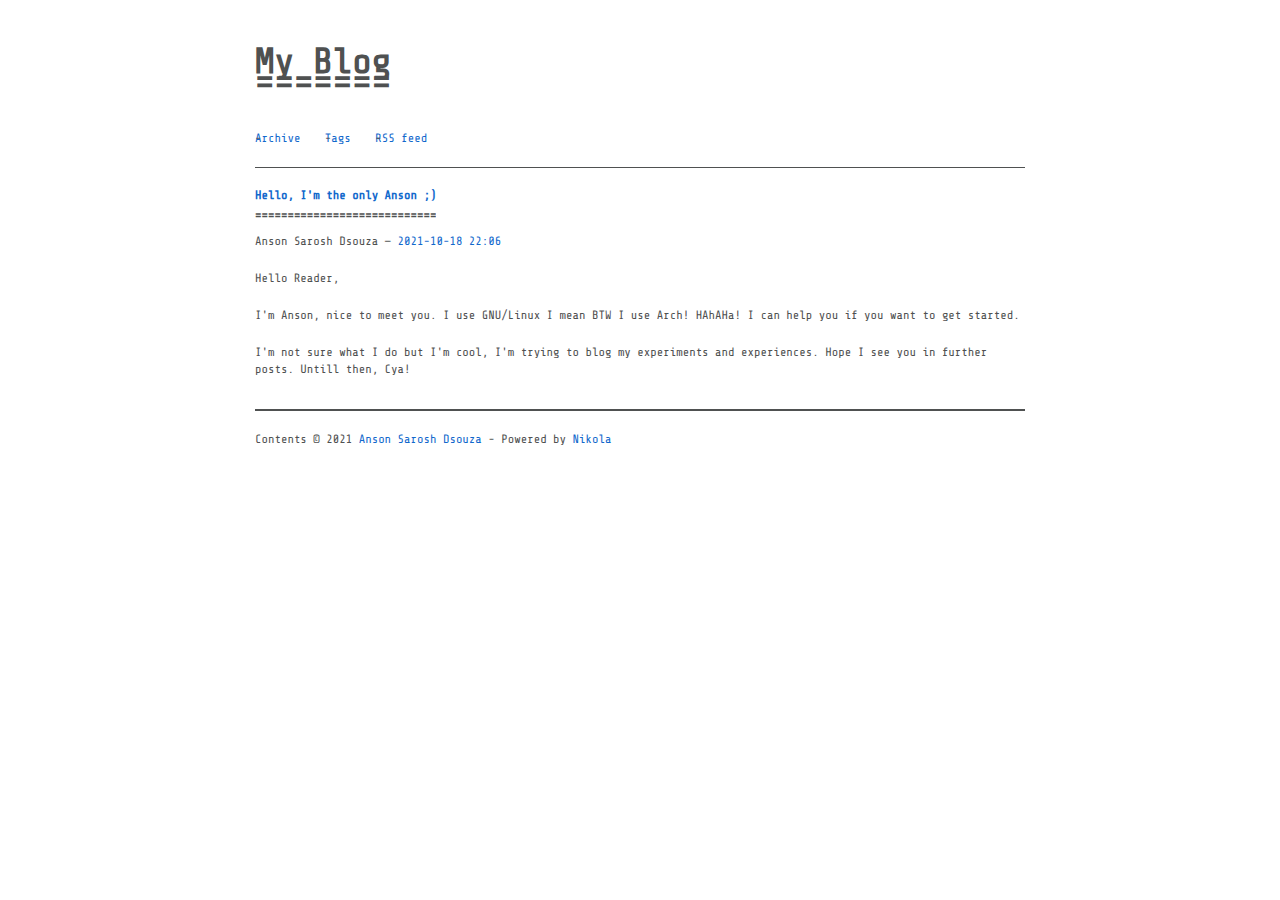
==== index.html @ a4eeb804 "Nikola auto commit." ====
<!DOCTYPE html>
<html prefix="" lang="en">
<head>
<meta charset="utf-8">
<meta name="description" content="My online space">
<meta name="viewport" content="width=device-width">
<title>My Blog</title>
<link href="assets/css/rst.css" rel="stylesheet" type="text/css">
<link href="assets/css/code.css" rel="stylesheet" type="text/css">
<link href="assets/css/hack.css" rel="stylesheet" type="text/css">
<link href="assets/css/theme.css" rel="stylesheet" type="text/css">
<link href="https://fonts.googleapis.com/css?family=Share+Tech+Mono" rel="stylesheet">
<meta name="theme-color" content="#5670d4">
<meta name="generator" content="Nikola (getnikola.com)">
<link rel="alternate" type="application/rss+xml" title="RSS" href="rss.xml">
<link rel="canonical" href="https://theonlyanson.github.io/">
<!--[if lt IE 9]><script src="assets/js/html5.js"></script><![endif]--><link rel="prefetch" href="posts/hello-im-the-only-anson/" type="text/html">
</head>
<body class="hack">

<a href="#content" class="sr-only sr-only-focusable">Skip to main content</a>
    <div id="container">
         
    <header id="header"><h1 id="brand"><a href="." title="My Blog" rel="home">

        <span id="blog-title">My Blog</span>
    </a></h1>

        

        
    <nav id="menu"><ul>
<li><a href="archive.html">Archive</a></li>
                <li><a href="categories/">Tags</a></li>
                <li><a href="rss.xml">RSS feed</a></li>

    

    
    
    </ul></nav></header><main id="content"><div class="postindex">
    <article class="h-entry post-text" itemscope="itemscope" itemtype="http://schema.org/Article"><header><h1 class="p-name entry-title"><a href="posts/hello-im-the-only-anson/" class="u-url">Hello, I'm the only Anson ;)</a></h1>
        <div class="metadata">
            <p class="byline author vcard"><span class="byline-name fn" itemprop="author">
                Anson Sarosh Dsouza
            </span></p>
            <p class="dateline">
            <a href="posts/hello-im-the-only-anson/" rel="bookmark">
            <time class="published dt-published" datetime="2021-10-18T22:06:48+05:30" itemprop="datePublished" title="2021-10-18 22:06">2021-10-18 22:06</time></a>
            </p>
        </div>
    </header><div class="e-content entry-content">
    <div>
<p>Hello Reader,</p>
<p>I'm Anson, nice to meet you.
I use GNU/Linux I mean BTW  I use Arch! HAhAHa! I can help you if you want to get started.</p>
<p>I'm not sure what I do but I'm cool, I'm trying to blog my experiments and experiences.
Hope I see you in further posts. Untill then, Cya!</p>
</div>
    </div>
    </article>
</div>







         </main><footer id="footer"><p>Contents © 2021         <a href="mailto:spydr2202@gmail.com">Anson Sarosh Dsouza</a> - Powered by         <a href="https://getnikola.com" rel="nofollow">Nikola</a>         </p>
            
        </footer>
</div>
    
    

    
    
    
</body>
</html>
---- assets/css/rst.css ----
@import url("rst_base.css");
@import url("nikola_rst.css");
---- assets/css/code.css ----
/* code.css file generated by Nikola */
pre { line-height: 125%; }
td.linenos .normal { color: inherit; background-color: transparent; padding-left: 5px; padding-right: 5px; }
span.linenos { color: inherit; background-color: transparent; padding-left: 5px; padding-right: 5px; }
td.linenos .special { color: #000000; background-color: #ffffc0; padding-left: 5px; padding-right: 5px; }
span.linenos.special { color: #000000; background-color: #ffffc0; padding-left: 5px; padding-right: 5px; }
pre.code .hll, .code .codetable .hll, .highlight pre .hll { background-color: #ffffcc }
pre.code , .code .codetable , .highlight pre { background: #f8f8f8; }
pre.code .c, .code .codetable .c, .highlight pre .c { color: #408080; font-style: italic } /* Comment */
pre.code .err, .code .codetable .err, .highlight pre .err { border: 1px solid #FF0000 } /* Error */
pre.code .k, .code .codetable .k, .highlight pre .k { color: #008000; font-weight: bold } /* Keyword */
pre.code .o, .code .codetable .o, .highlight pre .o { color: #666666 } /* Operator */
pre.code .ch, .code .codetable .ch, .highlight pre .ch { color: #408080; font-style: italic } /* Comment.Hashbang */
pre.code .cm, .code .codetable .cm, .highlight pre .cm { color: #408080; font-style: italic } /* Comment.Multiline */
pre.code .cp, .code .codetable .cp, .highlight pre .cp { color: #BC7A00 } /* Comment.Preproc */
pre.code .cpf, .code .codetable .cpf, .highlight pre .cpf { color: #408080; font-style: italic } /* Comment.PreprocFile */
pre.code .c1, .code .codetable .c1, .highlight pre .c1 { color: #408080; font-style: italic } /* Comment.Single */
pre.code .cs, .code .codetable .cs, .highlight pre .cs { color: #408080; font-style: italic } /* Comment.Special */
pre.code .gd, .code .codetable .gd, .highlight pre .gd { color: #A00000 } /* Generic.Deleted */
pre.code .ge, .code .codetable .ge, .highlight pre .ge { font-style: italic } /* Generic.Emph */
pre.code .gr, .code .codetable .gr, .highlight pre .gr { color: #FF0000 } /* Generic.Error */
pre.code .gh, .code .codetable .gh, .highlight pre .gh { color: #000080; font-weight: bold } /* Generic.Heading */
pre.code .gi, .code .codetable .gi, .highlight pre .gi { color: #00A000 } /* Generic.Inserted */
pre.code .go, .code .codetable .go, .highlight pre .go { color: #888888 } /* Generic.Output */
pre.code .gp, .code .codetable .gp, .highlight pre .gp { color: #000080; font-weight: bold } /* Generic.Prompt */
pre.code .gs, .code .codetable .gs, .highlight pre .gs { font-weight: bold } /* Generic.Strong */
pre.code .gu, .code .codetable .gu, .highlight pre .gu { color: #800080; font-weight: bold } /* Generic.Subheading */
pre.code .gt, .code .codetable .gt, .highlight pre .gt { color: #0044DD } /* Generic.Traceback */
pre.code .kc, .code .codetable .kc, .highlight pre .kc { color: #008000; font-weight: bold } /* Keyword.Constant */
pre.code .kd, .code .codetable .kd, .highlight pre .kd { color: #008000; font-weight: bold } /* Keyword.Declaration */
pre.code .kn, .code .codetable .kn, .highlight pre .kn { color: #008000; font-weight: bold } /* Keyword.Namespace */
pre.code .kp, .code .codetable .kp, .highlight pre .kp { color: #008000 } /* Keyword.Pseudo */
pre.code .kr, .code .codetable .kr, .highlight pre .kr { color: #008000; font-weight: bold } /* Keyword.Reserved */
pre.code .kt, .code .codetable .kt, .highlight pre .kt { color: #B00040 } /* Keyword.Type */
pre.code .m, .code .codetable .m, .highlight pre .m { color: #666666 } /* Literal.Number */
pre.code .s, .code .codetable .s, .highlight pre .s { color: #BA2121 } /* Literal.String */
pre.code .na, .code .codetable .na, .highlight pre .na { color: #7D9029 } /* Name.Attribute */
pre.code .nb, .code .codetable .nb, .highlight pre .nb { color: #008000 } /* Name.Builtin */
pre.code .nc, .code .codetable .nc, .highlight pre .nc { color: #0000FF; font-weight: bold } /* Name.Class */
pre.code .no, .code .codetable .no, .highlight pre .no { color: #880000 } /* Name.Constant */
pre.code .nd, .code .codetable .nd, .highlight pre .nd { color: #AA22FF } /* Name.Decorator */
pre.code .ni, .code .codetable .ni, .highlight pre .ni { color: #999999; font-weight: bold } /* Name.Entity */
pre.code .ne, .code .codetable .ne, .highlight pre .ne { color: #D2413A; font-weight: bold } /* Name.Exception */
pre.code .nf, .code .codetable .nf, .highlight pre .nf { color: #0000FF } /* Name.Function */
pre.code .nl, .code .codetable .nl, .highlight pre .nl { color: #A0A000 } /* Name.Label */
pre.code .nn, .code .codetable .nn, .highlight pre .nn { color: #0000FF; font-weight: bold } /* Name.Namespace */
pre.code .nt, .code .codetable .nt, .highlight pre .nt { color: #008000; font-weight: bold } /* Name.Tag */
pre.code .nv, .code .codetable .nv, .highlight pre .nv { color: #19177C } /* Name.Variable */
pre.code .ow, .code .codetable .ow, .highlight pre .ow { color: #AA22FF; font-weight: bold } /* Operator.Word */
pre.code .w, .code .codetable .w, .highlight pre .w { color: #bbbbbb } /* Text.Whitespace */
pre.code .mb, .code .codetable .mb, .highlight pre .mb { color: #666666 } /* Literal.Number.Bin */
pre.code .mf, .code .codetable .mf, .highlight pre .mf { color: #666666 } /* Literal.Number.Float */
pre.code .mh, .code .codetable .mh, .highlight pre .mh { color: #666666 } /* Literal.Number.Hex */
pre.code .mi, .code .codetable .mi, .highlight pre .mi { color: #666666 } /* Literal.Number.Integer */
pre.code .mo, .code .codetable .mo, .highlight pre .mo { color: #666666 } /* Literal.Number.Oct */
pre.code .sa, .code .codetable .sa, .highlight pre .sa { color: #BA2121 } /* Literal.String.Affix */
pre.code .sb, .code .codetable .sb, .highlight pre .sb { color: #BA2121 } /* Literal.String.Backtick */
pre.code .sc, .code .codetable .sc, .highlight pre .sc { color: #BA2121 } /* Literal.String.Char */
pre.code .dl, .code .codetable .dl, .highlight pre .dl { color: #BA2121 } /* Literal.String.Delimiter */
pre.code .sd, .code .codetable .sd, .highlight pre .sd { color: #BA2121; font-style: italic } /* Literal.String.Doc */
pre.code .s2, .code .codetable .s2, .highlight pre .s2 { color: #BA2121 } /* Literal.String.Double */
pre.code .se, .code .codetable .se, .highlight pre .se { color: #BB6622; font-weight: bold } /* Literal.String.Escape */
pre.code .sh, .code .codetable .sh, .highlight pre .sh { color: #BA2121 } /* Literal.String.Heredoc */
pre.code .si, .code .codetable .si, .highlight pre .si { color: #BB6688; font-weight: bold } /* Literal.String.Interpol */
pre.code .sx, .code .codetable .sx, .highlight pre .sx { color: #008000 } /* Literal.String.Other */
pre.code .sr, .code .codetable .sr, .highlight pre .sr { color: #BB6688 } /* Literal.String.Regex */
pre.code .s1, .code .codetable .s1, .highlight pre .s1 { color: #BA2121 } /* Literal.String.Single */
pre.code .ss, .code .codetable .ss, .highlight pre .ss { color: #19177C } /* Literal.String.Symbol */
pre.code .bp, .code .codetable .bp, .highlight pre .bp { color: #008000 } /* Name.Builtin.Pseudo */
pre.code .fm, .code .codetable .fm, .highlight pre .fm { color: #0000FF } /* Name.Function.Magic */
pre.code .vc, .code .codetable .vc, .highlight pre .vc { color: #19177C } /* Name.Variable.Class */
pre.code .vg, .code .codetable .vg, .highlight pre .vg { color: #19177C } /* Name.Variable.Global */
pre.code .vi, .code .codetable .vi, .highlight pre .vi { color: #19177C } /* Name.Variable.Instance */
pre.code .vm, .code .codetable .vm, .highlight pre .vm { color: #19177C } /* Name.Variable.Magic */
pre.code .il, .code .codetable .il, .highlight pre .il { color: #666666 } /* Literal.Number.Integer.Long */
.highlight table, .highlight tr, .highlight td, .code table, .code tr, .code td { border-spacing: 0; border-collapse: separate; padding: 0 }
.highlight pre, .code pre { white-space: pre-wrap; line-height: normal }
.highlighttable td.linenos, .codetable td.linenos { vertical-align: top; padding-left: 10px; padding-right: 10px; user-select: none; -webkit-user-select: none }
.highlighttable td.linenos code:before, .codetable td.linenos code:before { content: attr(data-line-number) }
.highlighttable td.code, .codetable td.code { overflow-wrap: normal; border-collapse: collapse }
.highlighttable td.code code, .codetable td.code code { overflow: unset; border: none; padding: 0; margin: 0; white-space: pre-wrap; line-height: unset; background: none }
.highlight .lineno.nonumber, .code .lineno.nonumber { list-style: none }
table.codetable, table.highlighttable { width: 100%;}
.codetable td.linenos, td.linenos { text-align: right; width: 3.5em; padding-right: 0.5em; background: rgba(127, 127, 127, 0.2) }
.codetable td.code, td.code { padding-left: 0.5em; }
---- assets/css/hack.css ----
html{font-size:12px}*{box-sizing:border-box;text-rendering:geometricPrecision}body{font-size:1rem;line-height:1.5rem;margin:0;font-family:Menlo,Monaco,Lucida Console,Liberation Mono,DejaVu Sans Mono,Bitstream Vera Sans Mono,Courier New,monospace,serif;word-wrap:break-word}h1,h2,h3,h4,h5,h6{line-height:1.3em}fieldset{border:none;padding:0;margin:0}pre{padding:2rem;margin:1.75rem 0;background-color:#fff;border:1px solid #ccc;overflow:auto}code[class*=language-],pre[class*=language-],pre code{font-weight:100;text-shadow:none;margin:1.75rem 0}a{cursor:pointer;color:#ff2e88;text-decoration:none;border-bottom:1px solid #ff2e88}a:hover{background-color:#ff2e88;color:#fff}.grid{display:-ms-flexbox;display:flex;-ms-flex-wrap:wrap;flex-wrap:wrap}.grid.\-top{-ms-flex-align:start;-ms-grid-row-align:flex-start;align-items:flex-start}.grid.\-middle{-ms-flex-align:center;-ms-grid-row-align:center;align-items:center}.grid.\-bottom{-ms-flex-align:end;-ms-grid-row-align:flex-end;align-items:flex-end}.grid.\-stretch{-ms-flex-align:stretch;-ms-grid-row-align:stretch;align-items:stretch}.grid.\-baseline{-ms-flex-align:baseline;-ms-grid-row-align:baseline;align-items:baseline}.grid.\-left{-ms-flex-pack:start;justify-content:flex-start}.grid.\-center{-ms-flex-pack:center;justify-content:center}.grid.\-right{-ms-flex-pack:end;justify-content:flex-end}.grid.\-between{-ms-flex-pack:justify;justify-content:space-between}.grid.\-around{-ms-flex-pack:distribute;justify-content:space-around}.cell{-ms-flex:1;flex:1;box-sizing:border-box}@media screen and (min-width:768px){.cell.\-1of12{-ms-flex:0 0 8.33333%;flex:0 0 8.33333%}.cell.\-2of12{-ms-flex:0 0 16.66667%;flex:0 0 16.66667%}.cell.\-3of12{-ms-flex:0 0 25%;flex:0 0 25%}.cell.\-4of12{-ms-flex:0 0 33.33333%;flex:0 0 33.33333%}.cell.\-5of12{-ms-flex:0 0 41.66667%;flex:0 0 41.66667%}.cell.\-6of12{-ms-flex:0 0 50%;flex:0 0 50%}.cell.\-7of12{-ms-flex:0 0 58.33333%;flex:0 0 58.33333%}.cell.\-8of12{-ms-flex:0 0 66.66667%;flex:0 0 66.66667%}.cell.\-9of12{-ms-flex:0 0 75%;flex:0 0 75%}.cell.\-10of12{-ms-flex:0 0 83.33333%;flex:0 0 83.33333%}.cell.\-11of12{-ms-flex:0 0 91.66667%;flex:0 0 91.66667%}}@media screen and (max-width:768px){.grid{-ms-flex-direction:column;flex-direction:column}.cell{-ms-flex:0 0 auto;flex:0 0 auto}}.hack,.hack blockquote,.hack code,.hack em,.hack h1,.hack h2,.hack h3,.hack h4,.hack h5,.hack h6,.hack strong{font-size:1rem;font-style:normal;font-family:Menlo,Monaco,Lucida Console,Liberation Mono,DejaVu Sans Mono,Bitstream Vera Sans Mono,Courier New,monospace,serif}.hack blockquote,.hack code,.hack em,.hack strong{line-height:20px}.hack blockquote,.hack code,.hack footer,.hack h1,.hack h2,.hack h3,.hack h4,.hack h5,.hack h6,.hack header,.hack li,.hack ol,.hack p,.hack section,.hack ul{float:none;margin:0;padding:0}.hack blockquote,.hack h1,.hack ol,.hack p,.hack ul{margin-top:20px;margin-bottom:20px}.hack h1{position:relative;display:inline-block;display:table-cell;padding:20px 0 30px;margin:0;overflow:hidden}.hack h1:after{content:"====================================================================================================";position:absolute;bottom:10px;left:0}.hack h1+*{margin-top:0}.hack h2,.hack h3,.hack h4,.hack h5,.hack h6{position:relative;margin-bottom:1.75rem}.hack h2:before,.hack h3:before,.hack h4:before,.hack h5:before,.hack h6:before{display:inline}.hack h2:before{content:"## "}.hack h3:before{content:"### "}.hack h4:before{content:"#### "}.hack h5:before{content:"##### "}.hack h6:before{content:"###### "}.hack li{position:relative;display:block;padding-left:20px}.hack li:after{position:absolute;top:0;left:0}.hack ul>li:after{content:"-"}.hack ol{counter-reset:a}.hack ol>li:after{content:counter(a) ".";counter-increment:a}.hack blockquote{position:relative;padding-left:17px;padding-left:2ch;overflow:hidden}.hack blockquote:after{content:">\A>\A>\A>\A>\A>\A>\A>\A>\A>\A>\A>\A>\A>\A>\A>\A>\A>\A>\A>\A>\A>\A>\A>\A>\A>\A>\A>\A>\A>\A>\A>\A>\A>\A>\A>\A>\A>\A>\A>\A>\A>\A>\A>\A>\A>\A>\A>\A>\A>\A>\A>\A>\A>\A>\A>\A>\A>\A>\A>\A>\A>\A>\A>\A>\A>\A>\A>\A>\A>\A>\A>\A>\A>\A>\A>\A>\A>\A>\A>\A>\A>\A>\A>\A>\A>\A>\A>\A>\A>\A>\A>\A>\A>\A>\A>\A>\A>\A>\A>";white-space:pre;position:absolute;top:0;left:0;line-height:20px}.hack em:after,.hack em:before{content:"*";display:inline}.hack pre code:after,.hack pre code:before{content:''}.hack code{font-weight:700}.hack code:after,.hack code:before{content:"`";display:inline}.hack hr{position:relative;height:20px;overflow:hidden;border:0;margin:20px 0}.hack hr:after{content:"----------------------------------------------------------------------------------------------------";position:absolute;top:0;left:0;line-height:20px;width:100%;word-wrap:break-word}@-moz-document url-prefix(){.hack h1{display:block}}.hack-ones ol>li:after{content:"1."}p{margin:0 0 1.75rem}.container{max-width:70rem}.container,.container-fluid{margin:0 auto;padding:0 1rem}.inner{padding:1rem}.inner2x{padding:2rem}.pull-left{float:left}.pull-right{float:right}.progress-bar{height:8px;opacity:.8;background-color:#ccc;margin-top:12px}.progress-bar.progress-bar-show-percent{margin-top:38px}.progress-bar-filled{background-color:gray;height:100%;transition:width .3s ease;position:relative;width:0}.progress-bar-filled:before{content:'';border:6px solid transparent;border-top-color:gray;position:absolute;top:-12px;right:-6px}.progress-bar-filled:after{color:gray;content:attr(data-filled);display:block;font-size:12px;white-space:nowrap;position:absolute;border:6px solid transparent;top:-38px;right:0;-ms-transform:translateX(50%);transform:translateX(50%)}table{width:100%;border-collapse:collapse;margin:1.75rem 0;color:#778087}table td,table th{vertical-align:top;border:1px solid #ccc;line-height:15px;padding:10px}table thead th{font-size:10px}table tbody td:first-child{font-weight:700;color:#333}.form{width:30rem}.form-group{margin-bottom:1.75rem;overflow:auto}.form-group label{border-bottom:2px solid #ccc;color:#333;width:10rem;display:inline-block;height:38px;line-height:38px;padding:0;float:left;position:relative}.form-group.form-success label{color:#4caf50!important;border-color:#4caf50!important}.form-group.form-warning label{color:#ff9800!important;border-color:#ff9800!important}.form-group.form-error label{color:#f44336!important;border-color:#f44336!important}.form-control{outline:none;border:none;border-bottom:2px solid #ccc;padding:.5rem 0;width:20rem;height:38px;background-color:transparent}.form-control:focus{border-color:#555}.form-group.form-textarea label:after{position:absolute;content:'';width:2px;background-color:#fff;right:-2px;top:0;bottom:0}textarea.form-control{height:auto;resize:none;padding:1rem 0;border-bottom:2px solid #ccc;border-left:2px solid #ccc;padding:.5rem}select.form-control{border-radius:0;background-color:transparent;-webkit-appearance:none;-moz-appearance:none;-ms-appearance:none}.help-block{color:#999;margin-top:.5rem}.form-actions{margin-bottom:1.75rem}.btn{display:-ms-inline-flexbox;display:inline-flex;-ms-flex-align:center;align-items:center;-ms-flex-pack:center;justify-content:center;cursor:pointer;outline:none;padding:.65rem 2rem;font-size:1rem;-webkit-user-select:none;-moz-user-select:none;-ms-user-select:none;user-select:none;position:relative;z-index:1}.btn:active{box-shadow:inset 0 1px 3px rgba(0,0,0,.12)}.btn.btn-ghost{border-color:#757575;color:#757575;background-color:transparent}.btn.btn-ghost:focus,.btn.btn-ghost:hover{border-color:#424242;color:#424242;z-index:2}.btn.btn-ghost:hover{background-color:transparent}.btn-block{width:100%;display:-ms-flexbox;display:flex}.btn-default{color:#fff;background-color:#e0e0e0;border:1px solid #e0e0e0;color:#333}.btn-default:focus:not(.btn-ghost),.btn-default:hover{background-color:#dcdcdc;border-color:#dcdcdc}.btn-success{color:#fff;background-color:#4caf50;border:1px solid #4caf50}.btn-success:focus:not(.btn-ghost),.btn-success:hover{background-color:#43a047;border-color:#43a047}.btn-success.btn-ghost{border-color:#4caf50;color:#4caf50}.btn-success.btn-ghost:focus,.btn-success.btn-ghost:hover{border-color:#388e3c;color:#388e3c;z-index:2}.btn-error{color:#fff;background-color:#f44336;border:1px solid #f44336}.btn-error:focus:not(.btn-ghost),.btn-error:hover{background-color:#e53935;border-color:#e53935}.btn-error.btn-ghost{border-color:#f44336;color:#f44336}.btn-error.btn-ghost:focus,.btn-error.btn-ghost:hover{border-color:#d32f2f;color:#d32f2f;z-index:2}.btn-warning{color:#fff;background-color:#ff9800;border:1px solid #ff9800}.btn-warning:focus:not(.btn-ghost),.btn-warning:hover{background-color:#fb8c00;border-color:#fb8c00}.btn-warning.btn-ghost{border-color:#ff9800;color:#ff9800}.btn-warning.btn-ghost:focus,.btn-warning.btn-ghost:hover{border-color:#f57c00;color:#f57c00;z-index:2}.btn-info{color:#fff;background-color:#00bcd4;border:1px solid #00bcd4}.btn-info:focus:not(.btn-ghost),.btn-info:hover{background-color:#00acc1;border-color:#00acc1}.btn-info.btn-ghost{border-color:#00bcd4;color:#00bcd4}.btn-info.btn-ghost:focus,.btn-info.btn-ghost:hover{border-color:#0097a7;color:#0097a7;z-index:2}.btn-primary{color:#fff;background-color:#2196f3;border:1px solid #2196f3}.btn-primary:focus:not(.btn-ghost),.btn-primary:hover{background-color:#1e88e5;border-color:#1e88e5}.btn-primary.btn-ghost{border-color:#2196f3;color:#2196f3}.btn-primary.btn-ghost:focus,.btn-primary.btn-ghost:hover{border-color:#1976d2;color:#1976d2;z-index:2}.btn-group{overflow:auto}.btn-group .btn{float:left}.btn-group .btn-ghost:not(:first-child){margin-left:-1px}.card{border:1px solid #ccc}.card .card-header{color:#333;text-align:center;background-color:#ddd;padding:.5rem 0}.alert{color:#ccc;padding:1rem;border:1px solid #ccc;margin-bottom:1.75rem}.alert-success{color:#4caf50;border-color:#4caf50}.alert-error{color:#f44336;border-color:#f44336}.alert-info{color:#00bcd4;border-color:#00bcd4}.alert-warning{color:#ff9800;border-color:#ff9800}.media:not(:last-child){margin-bottom:1.25rem}.media-left{padding-right:1rem}.media-left,.media-right{display:table-cell;vertical-align:top}.media-right{padding-left:1rem}.media-body{display:table-cell;vertical-align:top}.media-heading{font-size:1.16667rem;font-weight:700}.media-content{margin-top:.3rem}.avatarholder,.placeholder{background-color:#f0f0f0;text-align:center;color:#b9b9b9;font-size:1rem;border:1px solid #f0f0f0}.avatarholder{width:48px;height:48px;line-height:46px;font-size:2rem;background-size:cover;background-position:50%;background-repeat:no-repeat}.avatarholder.rounded{border-radius:33px}.loading{display:inline-block;content:'&nbsp;';height:20px;width:20px;margin:0 .5rem;animation:a .6s infinite linear;border:2px solid #e91e63;border-right-color:transparent;border-radius:50%}.btn .loading{margin-bottom:0;width:14px;height:14px}.btn div.loading{float:left}.alert .loading{margin-bottom:-5px}@keyframes a{0%{transform:rotate(0deg)}to{transform:rotate(1turn)}}.menu{width:100%}.menu .menu-item{display:block;color:#616161;border-color:#616161}.menu .menu-item.active,.menu .menu-item:hover{color:#000;border-color:#000;background-color:transparent}@media screen and (max-width:768px){.form-group label{display:block;border-bottom:none;width:100%}.form-group.form-textarea label:after{display:none}.form-control{width:100%}textarea.form-control{border-left:none;padding:.5rem 0}pre::-webkit-scrollbar{height:3px}}@media screen and (max-width:480px){.form{width:100%}}
---- assets/css/theme.css ----
@charset "UTF-8";

/*
	Copyright © 2014-2017 Daniel Aleksandersen and others.

	Permission is hereby granted, free of charge, to any
	person obtaining a copy of this software and associated
	documentation files (the "Software"), to deal in the
	Software without restriction, including without limitation
	the rights to use, copy, modify, merge, publish,
	distribute, sublicense, and/or sell copies of the
	Software, and to permit persons to whom the Software is
	furnished to do so, subject to the following conditions:

	The above copyright notice and this permission notice
	shall be included in all copies or substantial portions of
	the Software.

	THE SOFTWARE IS PROVIDED "AS IS", WITHOUT WARRANTY OF ANY
	KIND, EXPRESS OR IMPLIED, INCLUDING BUT NOT LIMITED TO THE
	WARRANTIES OF MERCHANTABILITY, FITNESS FOR A PARTICULAR
	PURPOSE AND NONINFRINGEMENT. IN NO EVENT SHALL THE AUTHORS
	OR COPYRIGHT HOLDERS BE LIABLE FOR ANY CLAIM, DAMAGES OR
	OTHER LIABILITY, WHETHER IN AN ACTION OF CONTRACT, TORT OR
	OTHERWISE, ARISING FROM, OUT OF OR IN CONNECTION WITH THE
	SOFTWARE OR THE USE OR OTHER DEALINGS IN THE SOFTWARE.
*/

body {
	color: #4F5151;
	font-family: 'Share Tech Mono', monospace;
	font-size: 20px;
	line-height: 1.4;
	padding: 1em;
}



.code, .hack, .hack blockquote, .hack code, .hack em, .hack h1, .hack h2, .hack h3, .hack h4, .hack h5, .hack h6, .hack strong
{
	font-family: 'Share Tech Mono', monospace;
}

#container {
	margin: 1em auto;
	max-width: 770px;
}
#menu ul,
#menu ul li,
.postpromonav .tags,
.postpromonav .tags li,
.pager,
.pager li,
#toptranslations ul,
#toptranslations ul li {
	list-style: none;
	padding-left: 0;
	padding-right: 0;
}

#toptranslations ul {
	display: inline;
}

#menu ul li,
#toptranslations ul li {
	display: inline-block;
	margin-right: 1.5em;
}

#toptranslations h2 {
	display: inline;
	font-size: 1em;
	margin-right: 1.5em;
}

#menu ul li:dir(rtl),
#toptranslations ul li:dir(rtl),
#toptranslations h2:dir(rtl) {
	margin-left: 1.5em;
	margin-right: 0;
}

#toptranslations {
	text-align: right;
	float: right;
}

#toptranslations:dir(rtl) {
	text-align: left;
	float: left;
}

.posttranslations h3 {
	display: inline;
	font-size: 1em;
}

.entry-title {
	font-size: 2em;
}

.posttranslations h3:last-child {
	display: none;
}

.postindex article {
	border-bottom: 1px solid #4F5151;
	padding-bottom: 1em;
}
#header {
	border-bottom: 1px solid #4F5151;
}
#footer {
	border-top: 1px solid #4F5151;
}

/* Tags */
.postpromonav {
	border-bottom: 1px solid #4F5151;
	border-top: 1px solid #4F5151;
	margin-top: 1em;
	padding: .5em 0;
}
.postpromonav .tags {
	text-align: center;
}
.metadata p:before,
.postpromonav .tags li:before,
.postlist .listdate:after {
	content: " — ";
}
.postlist li {
	margin-bottom: .33em;
}

/* Post and archive pagers */
.postindexpager .pager .next:before {
	content: "↓ ";
}
.postindexpager .pager .previous:before,
.archivenav .pager .up:before {
	content: "↑ ";
}
.postpromonav .pager .next:after,
.archivenav .pager .next:after {
	content: " →";
}
.postpromonav .pager .previous:dir(rtl):after,
.archivenav .pager .previous:dir(rtl):after {
	content: " →";
}
.postpromonav .pager .previous:before,
.archivenav .pager .previous:before {
	content: "← ";
}
.postpromonav .pager .next:dir(rtl):before,
.archivenav .pager .next:dir(rtl):before {
	content: "← ";
}

.metadata p:first-of-type:before,
.postpromonav .tags li:first-of-type:before {
	content: "";
}
.postpromonav .pager {
	clear: both;
	height: 1em;
}
.postpromonav .tags li,
.postpromonav .pager li,
.archivenav .pager li {
	display: inline-block;
}
.archivenav .pager {
	text-align: center
}
.postpromonav .pager .next,
.archivenav .pager .next {
	float: right;
}
.postpromonav .pager .next:dir(rtl),
.archivenav .pager .next:dir(rtl) {
	float: left;
}

.postpromonav .pager .previous,
.archivenav .pager .previous {
	float: left;
}
.postpromonav .pager .previous:dir(rtl),
.archivenav .pager .previous:dir(rtl) {
	float: right;
}

.archivenav .pager .disabled,
.archivenav .pager .disabled a,
.archivenav .pager .disabled:link {
    color: #888;
    cursor: not-allowed;
}

.metadata p {
	display: inline;
}

#brand {
	font-size: 3em;
	line-height: 1;
}

/* Links */
:link {
	color: #1168CC;
	text-decoration: none;
    border-bottom: 0px none green
}
:visited {
	color: #6830BB;
    border-bottom: 0px none green
}
:link:hover, :visited:hover {
	color: #0d53a3;
}

#brand :link,
#brand :visited {
	color: inherit;
}

/* Images */
img {
	border: none;
	line-height: 1;
}

.postpage img,
.postpage object,
.postindex article img,
.postindex article object {
	height: auto;
	max-width: 100%;
}

/* Comment helpers */
#disqus_thread {
	min-height: 325px;
}

.breadcrumb {
	padding: 8px 15px;
	margin-bottom: 20px;
	list-style: none;
}

.breadcrumb > li {
	display: inline-block;
	margin-right: 0;
	margin-left: 0;
}

.breadcrumb > li:after {
	content: ' / ';
	color: #888;
}

.breadcrumb > li:last-of-type:after {
	content: '';
	margin-left: 0;
}

.thumbnails {
	list-style: none;
	padding: 0;
}

.thumbnails > li {
	display: inline-block;
	margin-right: 10px;
}

.thumbnails > li:last-of-type {
	margin-right: 0;
}

.codetable .linenos {
	padding-right: 10px;
}

.sr-only {
	position: absolute;
	width: 1px;
	height: 1px;
	padding: 0;
	margin: -1px;
	overflow: hidden;
	clip: rect(0, 0, 0, 0);
	border: 0;
}

.sr-only-focusable:active,
.sr-only-focusable:focus {
	position: static;
	width: auto;
	height: auto;
	margin: 0;
	overflow: visible;
	clip: auto;
}

pre.code, code {
	white-space: pre;
	word-wrap: normal;
	overflow: auto;
}

/* SOURCE: https://github.com/h5bp/html5-boilerplate/blob/master/src/css/main.css */
@media print {
	*,
	*:before,
	*:after {
		background: transparent !important;
		color: #000 !important; /* Black prints faster: http://www.sanbeiji.com/archives/953 */
		box-shadow: none !important;
		text-shadow: none !important;
		font-family: Garamond, Junicode, serif;
	}

	body {
		font-size: 12pt;
	}

	a,
	a:visited {
		text-decoration: underline;
	}

	a[href]:after {
		content: " (" attr(href) ")";
	}

	abbr[title]:after {
		content: " (" attr(title) ")";
	}

	/*
	 * Don't show links that are fragment identifiers,
	 * or use the `javascript:` pseudo protocol
	 */

	a[href^="#"]:after,
	a[href^="data:"]:after,
	a[href^="javascript:"]:after {
		content: "";
	}

	pre,
	blockquote {
		border: 1px solid #999;
		page-break-inside: avoid;
	}

	/*
	 * Printing Tables:
	 * http://css-discuss.incutio.com/wiki/Printing_Tables
	 */

	thead {
		display: table-header-group;
	}

	tr,
	img {
		page-break-inside: avoid;
	}

	img {
		max-width: 100% !important;
	}

	p,
	h2,
	h3 {
		orphans: 3;
		widows: 3;
	}

	h2,
	h3 {
		page-break-after: avoid;
	}

	.hidden-print {
		display: none !important;
	}

	article .entry-title a[href]:after,
	article .metadata a[href]:after,
	article .tags a[href]:after {
		content: "";
	}

	article .metadata .sourceline {
		display: none;
	}

	article .metadata .linkline a[href]:after {
		content: " (" attr(href) ")";
	}

	#header {
		display: none;
	}

	.postpromonav {
		padding: 0;
	}
}
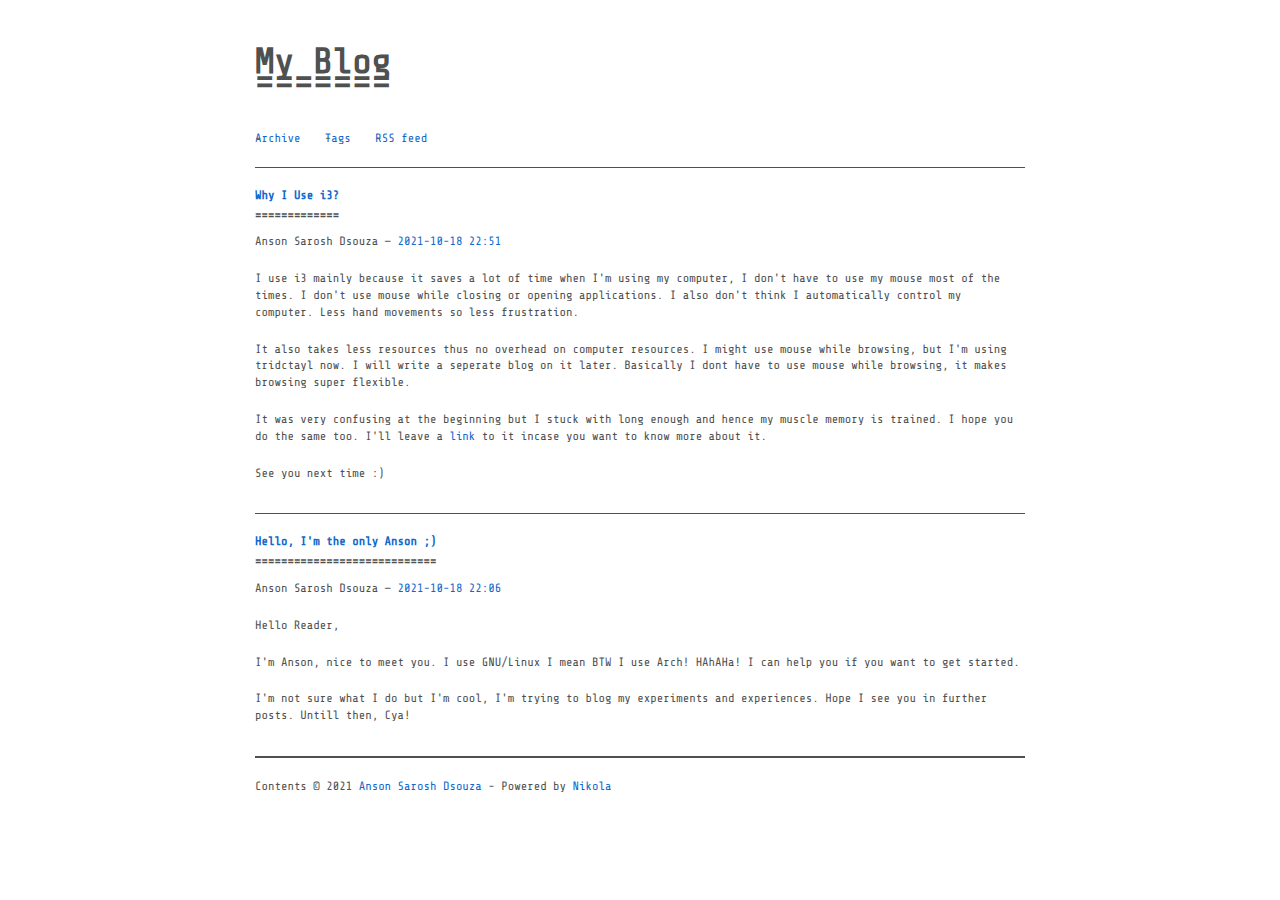
==== commit 80200517: "Nikola auto commit." ====
--- a/index.html
+++ b/index.html
@@ -14,7 +14,7 @@
 <meta name="generator" content="Nikola (getnikola.com)">
 <link rel="alternate" type="application/rss+xml" title="RSS" href="rss.xml">
 <link rel="canonical" href="https://theonlyanson.github.io/">
-<!--[if lt IE 9]><script src="assets/js/html5.js"></script><![endif]--><link rel="prefetch" href="posts/hello-im-the-only-anson/" type="text/html">
+<!--[if lt IE 9]><script src="assets/js/html5.js"></script><![endif]--><link rel="prefetch" href="posts/why-i-use-i3/" type="text/html">
 </head>
 <body class="hack">
 
@@ -39,7 +39,27 @@
     
     
     </ul></nav></header><main id="content"><div class="postindex">
-    <article class="h-entry post-text" itemscope="itemscope" itemtype="http://schema.org/Article"><header><h1 class="p-name entry-title"><a href="posts/hello-im-the-only-anson/" class="u-url">Hello, I'm the only Anson ;)</a></h1>
+    <article class="h-entry post-text" itemscope="itemscope" itemtype="http://schema.org/Article"><header><h1 class="p-name entry-title"><a href="posts/why-i-use-i3/" class="u-url">Why I Use i3?</a></h1>
+        <div class="metadata">
+            <p class="byline author vcard"><span class="byline-name fn" itemprop="author">
+                Anson Sarosh Dsouza
+            </span></p>
+            <p class="dateline">
+            <a href="posts/why-i-use-i3/" rel="bookmark">
+            <time class="published dt-published" datetime="2021-10-18T22:51:39+05:30" itemprop="datePublished" title="2021-10-18 22:51">2021-10-18 22:51</time></a>
+            </p>
+        </div>
+    </header><div class="e-content entry-content">
+    <div>
+<p>I use i3 mainly because it saves a lot of time when I'm using my computer, I don't have to use my mouse most of the times.
+I don't use mouse while closing or opening applications. I also don't think I automatically control my computer. Less hand movements so less frustration.</p>
+<p>It also takes less resources thus no overhead on computer resources. I might use mouse while browsing, but I'm using tridctayl now. I will write a seperate blog on it later. Basically I dont have to use mouse while browsing, it makes browsing super flexible.</p>
+<p>It was very confusing at the beginning but I stuck with long enough and hence my muscle memory is trained. I hope you do the same too.
+I'll leave a <a class="reference external" href="https://www.youtube.com/watch?v=Wx0eNaGzAZU">link</a> to it incase you want to know more about it.</p>
+<p>See you next time :)</p>
+</div>
+    </div>
+    </article><article class="h-entry post-text" itemscope="itemscope" itemtype="http://schema.org/Article"><header><h1 class="p-name entry-title"><a href="posts/hello-im-the-only-anson/" class="u-url">Hello, I'm the only Anson ;)</a></h1>
         <div class="metadata">
             <p class="byline author vcard"><span class="byline-name fn" itemprop="author">
                 Anson Sarosh Dsouza
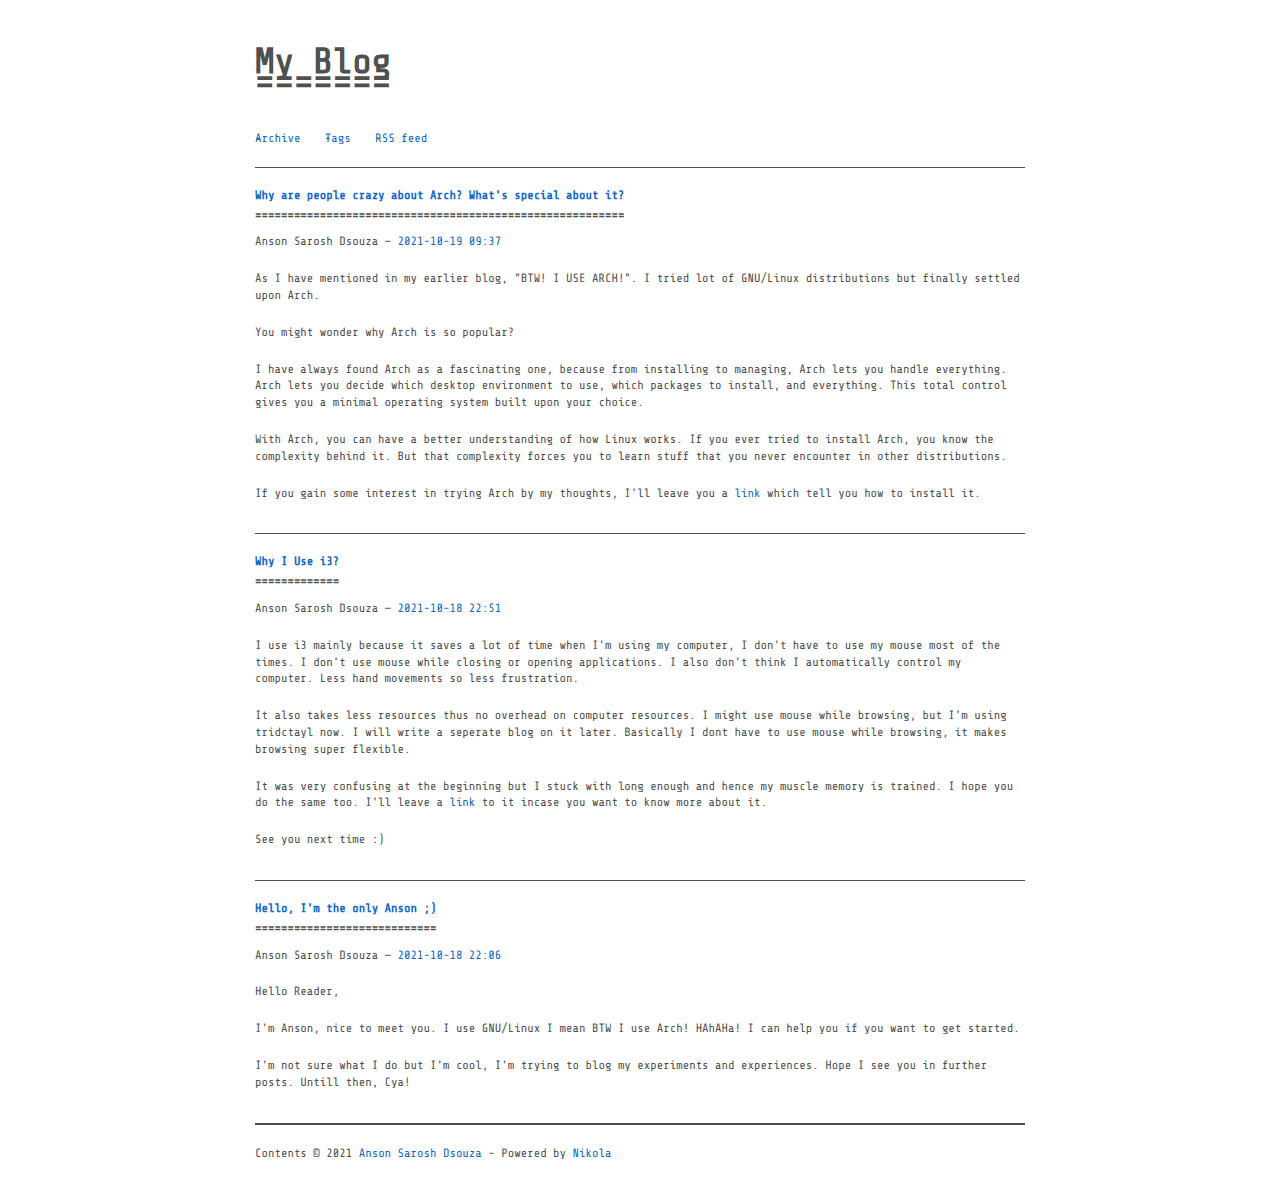
==== commit c7128460: "Nikola auto commit." ====
--- a/index.html
+++ b/index.html
@@ -14,7 +14,7 @@
 <meta name="generator" content="Nikola (getnikola.com)">
 <link rel="alternate" type="application/rss+xml" title="RSS" href="rss.xml">
 <link rel="canonical" href="https://theonlyanson.github.io/">
-<!--[if lt IE 9]><script src="assets/js/html5.js"></script><![endif]--><link rel="prefetch" href="posts/why-i-use-i3/" type="text/html">
+<!--[if lt IE 9]><script src="assets/js/html5.js"></script><![endif]--><link rel="prefetch" href="posts/arch-crazy/" type="text/html">
 </head>
 <body class="hack">
 
@@ -39,7 +39,28 @@
     
     
     </ul></nav></header><main id="content"><div class="postindex">
-    <article class="h-entry post-text" itemscope="itemscope" itemtype="http://schema.org/Article"><header><h1 class="p-name entry-title"><a href="posts/why-i-use-i3/" class="u-url">Why I Use i3?</a></h1>
+    <article class="h-entry post-text" itemscope="itemscope" itemtype="http://schema.org/Article"><header><h1 class="p-name entry-title"><a href="posts/arch-crazy/" class="u-url">Why are people crazy about Arch? What's special about it?</a></h1>
+        <div class="metadata">
+            <p class="byline author vcard"><span class="byline-name fn" itemprop="author">
+                Anson Sarosh Dsouza
+            </span></p>
+            <p class="dateline">
+            <a href="posts/arch-crazy/" rel="bookmark">
+            <time class="published dt-published" datetime="2021-10-19T09:37:04+05:30" itemprop="datePublished" title="2021-10-19 09:37">2021-10-19 09:37</time></a>
+            </p>
+        </div>
+    </header><div class="e-content entry-content">
+    <div>
+<p>As I have mentioned in my earlier blog, "BTW! I USE ARCH!". I tried lot of GNU/Linux distributions but finally settled upon Arch.</p>
+<p>You might wonder why Arch is so popular?</p>
+<p>I have always found Arch as a fascinating one, because from installing to managing, Arch lets you handle everything.
+Arch lets you decide which desktop environment to use, which packages to install, and everything. This total control gives you a minimal operating system built upon your choice.</p>
+<p>With Arch, you can have a better understanding of how Linux works. If you ever tried to install Arch, you know the complexity behind it.
+But that complexity forces you to learn stuff that you never encounter in other distributions.</p>
+<p>If you gain some interest in trying Arch by my thoughts, I'll leave you a <a class="reference external" href="https://wiki.archlinux.org/title/installation_guide">link</a> which tell you how to install it.</p>
+</div>
+    </div>
+    </article><article class="h-entry post-text" itemscope="itemscope" itemtype="http://schema.org/Article"><header><h1 class="p-name entry-title"><a href="posts/why-i-use-i3/" class="u-url">Why I Use i3?</a></h1>
         <div class="metadata">
             <p class="byline author vcard"><span class="byline-name fn" itemprop="author">
                 Anson Sarosh Dsouza
